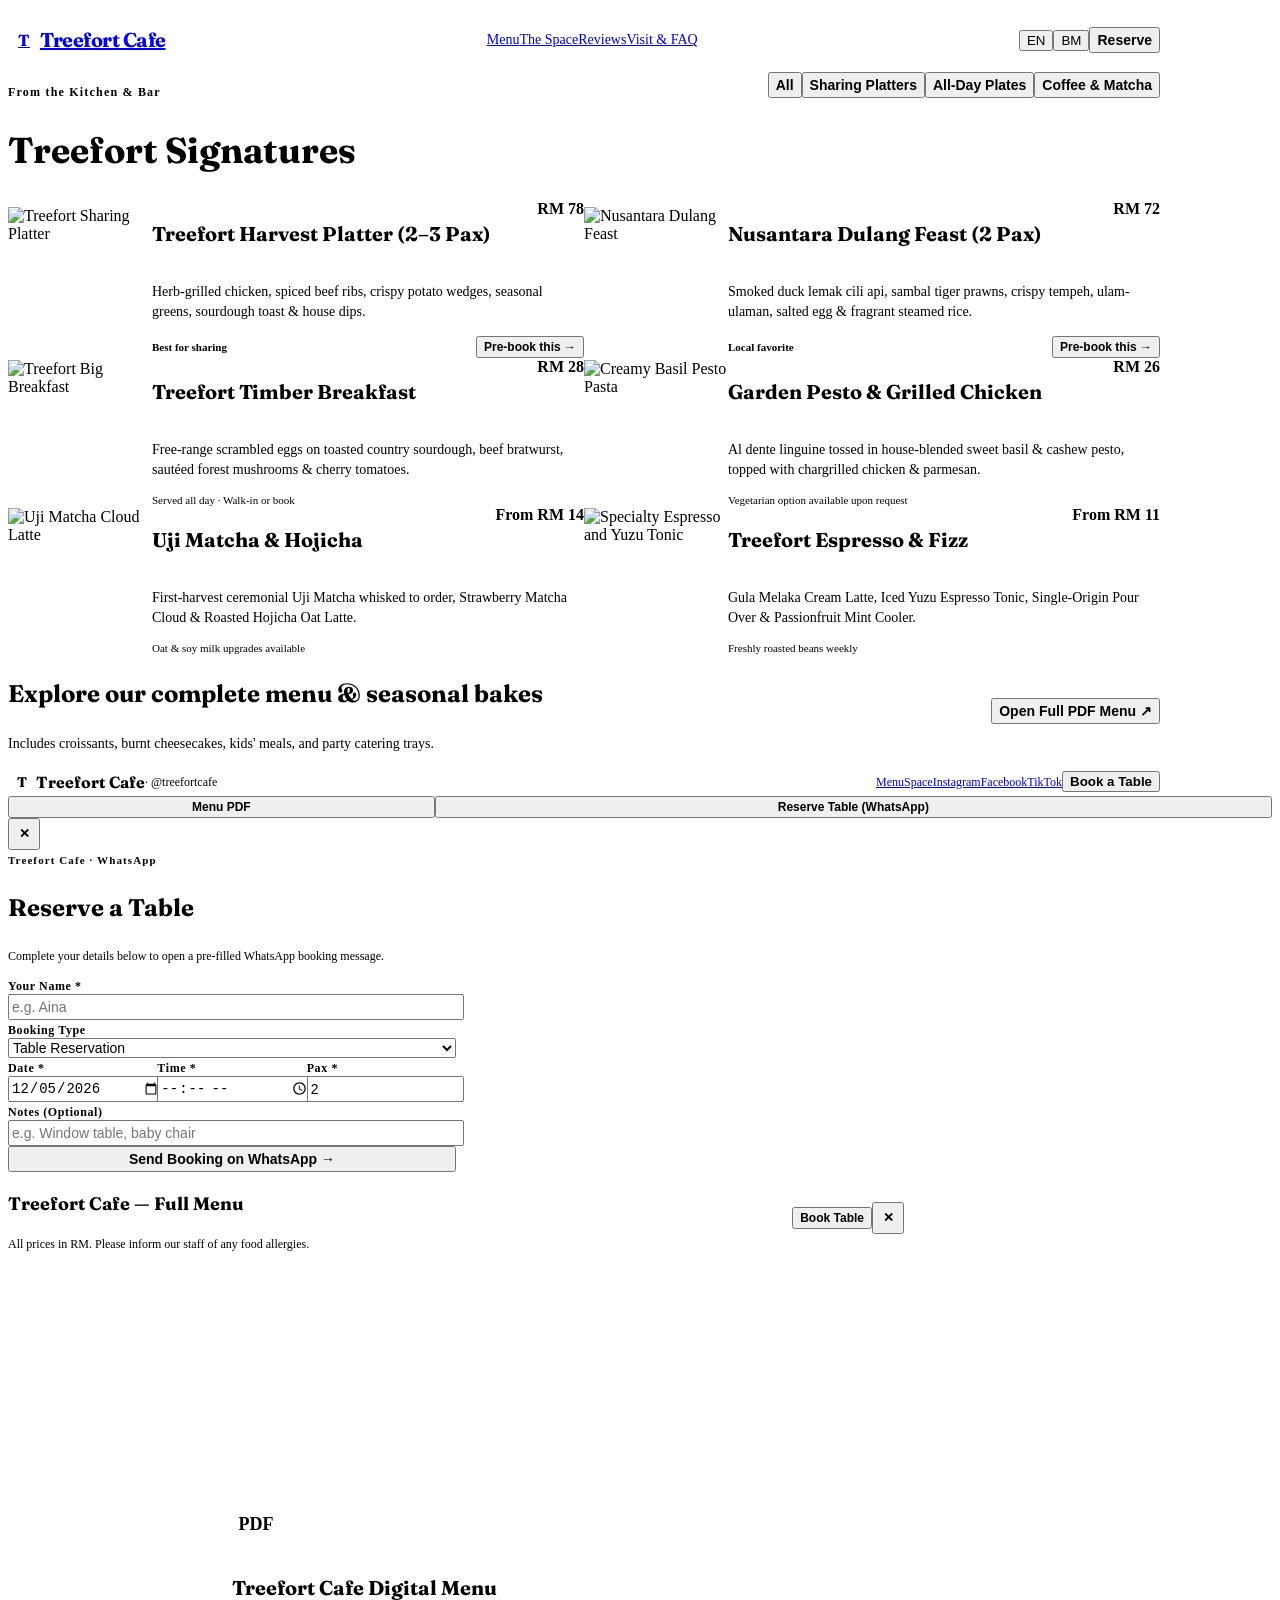
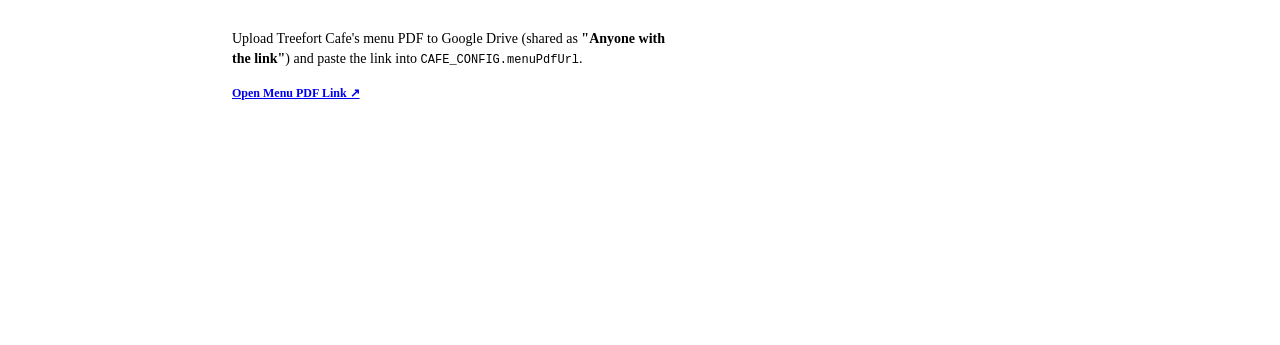
==== menu.html @ 9747a7b8 "Publish Treefort Cafe website Co-authored-by: Copilot <223556219+Copilot@users.noreply.github.com>" ====
<!DOCTYPE html>
<html lang="en" class="scroll-smooth">
<head>
  <meta charset="UTF-8" />
  <meta name="viewport" content="width=device-width, initial-scale=1.0" />
  <title>Treefort Cafe | Menu</title>
  <link rel="preconnect" href="https://fonts.googleapis.com" />
  <link rel="preconnect" href="https://fonts.gstatic.com" crossorigin />
  <link href="https://fonts.googleapis.com/css2?family=Fraunces:ital,opsz,wght@0,9..144,500;0,9..144,700;1,9..144,500&family=Plus+Jakarta+Sans:wght@400;500;600;700&display=swap" rel="stylesheet" />
  <script src="https://cdn.tailwindcss.com"></script>
  <script src="tailwind.config.js"></script>
  <link rel="stylesheet" href="style.css" />
</head>
<body class="bg-oat text-bark antialiased pb-24 md:pb-0 selection:bg-moss selection:text-oat">
<!-- ==================== 1. FLOATING PILL NAVIGATION ==================== -->
  <div class="sticky top-0 z-40 px-3 sm:px-6 pt-3">
    <header class="size-max-w-6xl mx-auto bg-oat/90 backdrop-blur-md border border-bark/10 rounded-full px-4 sm:px-6 size-h-14 sm-size-h-16 layout-flex layout-items-center layout-justify-between shadow-xs">
      <!-- [EDIT HERE] BRAND LOGO & NAME: Replace the "T" circle with an <img> tag if you have a logo file -->
      <a href="index.html#top" class="layout-flex layout-items-center gap-2.5 group">
        <span class="size-w-8 size-h-8 rounded-full bg-moss text-oat layout-flex layout-items-center layout-justify-center type-serif weight-bold type-base">
          T
        </span>
        <span class="type-serif weight-bold type-lg sm-type-xl type-track-tight text-bark">
          Treefort Cafe
        </span>
      </a>

      <!-- Center Nav Links -->
      <nav class="hidden md-layout-flex layout-items-center gap-8 type-sm weight-medium text-stone-700">
        <a href="menu.html#highlights" class="hover-text-moss ui-transition" data-en="Menu" data-bm="Menu">Menu</a>
        <a href="space.html#sanctuary" class="hover-text-moss ui-transition" data-en="The Space" data-bm="Ruang Kafe">The Space</a>
        <a href="reviews.html#reviews" class="hover-text-moss ui-transition" data-en="Reviews" data-bm="Ulasan">Reviews</a>
        <a href="visit.html#visit" class="hover-text-moss ui-transition" data-en="Visit &amp; FAQ" data-bm="Lokasi &amp; FAQ">Visit &amp; FAQ</a>
      </nav>

      <!-- Right Controls: Language Toggle + Reserve Button -->
      <div class="layout-flex layout-items-center gap-2">
        <div class="layout-flex layout-items-center bg-linen rounded-full p-0.5 type-11 weight-bold border border-bark/10">
          <button type="button" id="btn-en" class="px-2.5 py-1 rounded-full bg-moss text-oat ui-transition">EN</button>
          <button type="button" id="btn-bm" class="px-2.5 py-1 rounded-full text-stone-600 hover-text-bark ui-transition">BM</button>
        </div>

        <button type="button" data-booking-purpose="Table Reservation" class="hidden sm-layout-inline-flex layout-items-center gap-1.5 bg-cedar hover-bg-bark text-oat type-xs sm-type-sm weight-semibold px-4 py-2 rounded-full ui-transition active:scale-95">
          <span data-en="Reserve" data-bm="Tempah">Reserve</span>
        </button>
      </div>
    </header>
  </div>

  <!-- ==================== 4. SPLIT MENU HIGHLIGHTS (EDITORIAL LIST + VISUAL CARDS) ==================== -->
  <section id="highlights" class="py-14 sm:py-20 bg-linen/70 border-y border-bark/10">
    <div class="size-max-w-6xl mx-auto px-4 sm:px-6">
      <div class="layout-flex layout-column md-layout-row md-layout-items-end layout-justify-between gap-4 mb-10">
        <div>
          <p class="type-xs weight-bold uppercase type-track-widest text-cedar" data-en="From the Kitchen &amp; Bar" data-bm="Dari Dapur &amp; Bar Kopi">From the Kitchen &amp; Bar</p>
          <h2 class="type-serif type-3xl sm-type-4xl weight-bold text-bark mt-1" data-en="Treefort Signatures" data-bm="Menu Pilihan Treefort">Treefort Signatures</h2>
        </div>

        <!-- Category Filter Pills -->
        <div class="layout-inline-flex bg-oat p-1 rounded-full border border-bark/10 layout-self-start">
          <button type="button" class="menu-tab px-4 py-1.5 rounded-full type-xs sm-type-sm weight-semibold bg-moss text-oat ui-transition" data-filter="all" data-en="All" data-bm="Semua">All</button>
          <button type="button" class="menu-tab px-4 py-1.5 rounded-full type-xs sm-type-sm weight-semibold text-stone-600 hover-text-bark ui-transition" data-filter="platters" data-en="Sharing Platters" data-bm="Set Kongsi">Sharing Platters</button>
          <button type="button" class="menu-tab px-4 py-1.5 rounded-full type-xs sm-type-sm weight-semibold text-stone-600 hover-text-bark ui-transition" data-filter="brunch" data-en="All-Day Plates" data-bm="Hidangan Utama">All-Day Plates</button>
          <button type="button" class="menu-tab px-4 py-1.5 rounded-full type-xs sm-type-sm weight-semibold text-stone-600 hover-text-bark ui-transition" data-filter="sips" data-en="Coffee &amp; Matcha" data-bm="Kopi &amp; Matcha">Coffee &amp; Matcha</button>
        </div>
      </div>

      <!-- Horizontal Compact Feature Cards (Distinct from vertical 3-column grid) -->
      <!-- [EDIT HERE] SIGNATURE MENU ITEMS: Change each item's img src="...", dish name, RM price, and description below -->
      <div class="layout-grid md-grid-columns-2 gap-5" id="menuGrid">
        <!-- Dish 1 -->
        <div class="menu-card bg-oat rounded-3xl p-4 sm:p-5 border border-bark/10 layout-flex layout-column sm-layout-row gap-4 layout-items-center" data-category="platters">
          <!-- [EDIT HERE] MENU PHOTO 1 -->
          <img src="https://images.unsplash.com/photo-1544025162-d76694265947?auto=format&fit=crop&w=500&q=80"
               data-fallback-src="https://placehold.co/300x300/2D4739/F6F3EC?text=Treefort+Platter"
               alt="Treefort Sharing Platter" class="size-w-full sm-size-w-36 size-h-40 sm-size-h-36 rounded-2xl object-cover layout-shrink-0" />
          <div class="layout-flex-1 layout-flex layout-column layout-justify-between size-w-full">
            <div>
              <div class="layout-flex layout-items-start layout-justify-between gap-2">
                <h3 class="type-serif type-lg sm-type-xl weight-bold text-bark">Treefort Harvest Platter (2–3 Pax)</h3>
                <span class="weight-bold text-cedar whitespace-nowrap">RM 78</span>
              </div>
              <p class="type-xs sm-type-sm text-stone-600 mt-1.5 type-leading-relaxed">
                Herb-grilled chicken, spiced beef ribs, crispy potato wedges, seasonal greens, sourdough toast &amp; house dips.
              </p>
            </div>
            <div class="mt-3 pt-2.5 border-t border-bark/10 layout-flex layout-items-center layout-justify-between">
              <span class="type-11 weight-semibold text-moss" data-en="Best for sharing" data-bm="Sesuai dikongsi">Best for sharing</span>
              <button type="button" data-booking-purpose="Table Reservation (Harvest Platter)" class="type-xs weight-bold text-bark hover-text-cedar underline underline-offset-4" data-en="Pre-book this →" data-bm="Tempah awal →">
                Pre-book this →
              </button>
            </div>
          </div>
        </div>

        <!-- Dish 2 -->
        <div class="menu-card bg-oat rounded-3xl p-4 sm:p-5 border border-bark/10 layout-flex layout-column sm-layout-row gap-4 layout-items-center" data-category="platters">
          <!-- [EDIT HERE] MENU PHOTO 2 -->
          <img src="https://images.unsplash.com/photo-1504674900247-0877df9cc836?auto=format&fit=crop&w=500&q=80"
               data-fallback-src="https://placehold.co/300x300/2D4739/F6F3EC?text=Kampung+Set"
               alt="Nusantara Dulang Feast" class="size-w-full sm-size-w-36 size-h-40 sm-size-h-36 rounded-2xl object-cover layout-shrink-0" />
          <div class="layout-flex-1 layout-flex layout-column layout-justify-between size-w-full">
            <div>
              <div class="layout-flex layout-items-start layout-justify-between gap-2">
                <h3 class="type-serif type-lg sm-type-xl weight-bold text-bark">Nusantara Dulang Feast (2 Pax)</h3>
                <span class="weight-bold text-cedar whitespace-nowrap">RM 72</span>
              </div>
              <p class="type-xs sm-type-sm text-stone-600 mt-1.5 type-leading-relaxed">
                Smoked duck lemak cili api, sambal tiger prawns, crispy tempeh, ulam-ulaman, salted egg &amp; fragrant steamed rice.
              </p>
            </div>
            <div class="mt-3 pt-2.5 border-t border-bark/10 layout-flex layout-items-center layout-justify-between">
              <span class="type-11 weight-semibold text-moss" data-en="Local favorite" data-bm="Kegemaran ramai">Local favorite</span>
              <button type="button" data-booking-purpose="Table Reservation (Nusantara Feast)" class="type-xs weight-bold text-bark hover-text-cedar underline underline-offset-4" data-en="Pre-book this →" data-bm="Tempah awal →">
                Pre-book this →
              </button>
            </div>
          </div>
        </div>

        <!-- Dish 3 -->
        <div class="menu-card bg-oat rounded-3xl p-4 sm:p-5 border border-bark/10 layout-flex layout-column sm-layout-row gap-4 layout-items-center" data-category="brunch">
          <!-- [EDIT HERE] MENU PHOTO 3 -->
          <img src="https://images.unsplash.com/photo-1525351484163-7529414344d8?auto=format&fit=crop&w=500&q=80"
               data-fallback-src="https://placehold.co/300x300/EBE5D8/2D4739?text=Forest+Brunch"
               alt="Treefort Big Breakfast" class="size-w-full sm-size-w-36 size-h-40 sm-size-h-36 rounded-2xl object-cover layout-shrink-0" />
          <div class="layout-flex-1 layout-flex layout-column layout-justify-between size-w-full">
            <div>
              <div class="layout-flex layout-items-start layout-justify-between gap-2">
                <h3 class="type-serif type-lg sm-type-xl weight-bold text-bark">Treefort Timber Breakfast</h3>
                <span class="weight-bold text-cedar whitespace-nowrap">RM 28</span>
              </div>
              <p class="type-xs sm-type-sm text-stone-600 mt-1.5 type-leading-relaxed">
                Free-range scrambled eggs on toasted country sourdough, beef bratwurst, sautéed forest mushrooms &amp; cherry tomatoes.
              </p>
            </div>
            <div class="mt-3 pt-2.5 border-t border-bark/10 type-11 weight-medium text-stone-500">
              Served all day · Walk-in or book
            </div>
          </div>
        </div>

        <!-- Dish 4 -->
        <div class="menu-card bg-oat rounded-3xl p-4 sm:p-5 border border-bark/10 layout-flex layout-column sm-layout-row gap-4 layout-items-center" data-category="brunch">
          <!-- [EDIT HERE] MENU PHOTO 4 -->
          <img src="https://images.unsplash.com/photo-1473093295043-cdd812d0e601?auto=format&fit=crop&w=500&q=80"
               data-fallback-src="https://placehold.co/300x300/EBE5D8/2D4739?text=Pesto+Pasta"
               alt="Creamy Basil Pesto Pasta" class="size-w-full sm-size-w-36 size-h-40 sm-size-h-36 rounded-2xl object-cover layout-shrink-0" />
          <div class="layout-flex-1 layout-flex layout-column layout-justify-between size-w-full">
            <div>
              <div class="layout-flex layout-items-start layout-justify-between gap-2">
                <h3 class="type-serif type-lg sm-type-xl weight-bold text-bark">Garden Pesto &amp; Grilled Chicken</h3>
                <span class="weight-bold text-cedar whitespace-nowrap">RM 26</span>
              </div>
              <p class="type-xs sm-type-sm text-stone-600 mt-1.5 type-leading-relaxed">
                Al dente linguine tossed in house-blended sweet basil &amp; cashew pesto, topped with chargrilled chicken &amp; parmesan.
              </p>
            </div>
            <div class="mt-3 pt-2.5 border-t border-bark/10 type-11 weight-medium text-stone-500">
              Vegetarian option available upon request
            </div>
          </div>
        </div>

        <!-- Dish 5 -->
        <div class="menu-card bg-oat rounded-3xl p-4 sm:p-5 border border-bark/10 layout-flex layout-column sm-layout-row gap-4 layout-items-center" data-category="sips">
          <!-- [EDIT HERE] MENU PHOTO 5 -->
          <img src="https://images.unsplash.com/photo-1515823064-d6e0c04616a7?auto=format&fit=crop&w=500&q=80"
               data-fallback-src="https://placehold.co/300x300/2D4739/F6F3EC?text=Matcha+Cloud"
               alt="Uji Matcha Cloud Latte" class="size-w-full sm-size-w-36 size-h-40 sm-size-h-36 rounded-2xl object-cover layout-shrink-0" />
          <div class="layout-flex-1 layout-flex layout-column layout-justify-between size-w-full">
            <div>
              <div class="layout-flex layout-items-start layout-justify-between gap-2">
                <h3 class="type-serif type-lg sm-type-xl weight-bold text-bark">Uji Matcha &amp; Hojicha</h3>
                <span class="weight-bold text-cedar whitespace-nowrap">From RM 14</span>
              </div>
              <p class="type-xs sm-type-sm text-stone-600 mt-1.5 type-leading-relaxed">
                First-harvest ceremonial Uji Matcha whisked to order, Strawberry Matcha Cloud &amp; Roasted Hojicha Oat Latte.
              </p>
            </div>
            <div class="mt-3 pt-2.5 border-t border-bark/10 type-11 weight-medium text-stone-500">
              Oat &amp; soy milk upgrades available
            </div>
          </div>
        </div>

        <!-- Dish 6 -->
        <div class="menu-card bg-oat rounded-3xl p-4 sm:p-5 border border-bark/10 layout-flex layout-column sm-layout-row gap-4 layout-items-center" data-category="sips">
          <!-- [EDIT HERE] MENU PHOTO 6 -->
          <img src="https://images.unsplash.com/photo-1461023058943-07fcbe16d735?auto=format&fit=crop&w=500&q=80"
               data-fallback-src="https://placehold.co/300x300/EBE5D8/2D4739?text=Signature+Coffee"
               alt="Specialty Espresso and Yuzu Tonic" class="size-w-full sm-size-w-36 size-h-40 sm-size-h-36 rounded-2xl object-cover layout-shrink-0" />
          <div class="layout-flex-1 layout-flex layout-column layout-justify-between size-w-full">
            <div>
              <div class="layout-flex layout-items-start layout-justify-between gap-2">
                <h3 class="type-serif type-lg sm-type-xl weight-bold text-bark">Treefort Espresso &amp; Fizz</h3>
                <span class="weight-bold text-cedar whitespace-nowrap">From RM 11</span>
              </div>
              <p class="type-xs sm-type-sm text-stone-600 mt-1.5 type-leading-relaxed">
                Gula Melaka Cream Latte, Iced Yuzu Espresso Tonic, Single-Origin Pour Over &amp; Passionfruit Mint Cooler.
              </p>
            </div>
            <div class="mt-3 pt-2.5 border-t border-bark/10 type-11 weight-medium text-stone-500">
              Freshly roasted beans weekly
            </div>
          </div>
        </div>
      </div>

      <!-- Full PDF Menu Banner -->
      <div class="mt-8 bg-moss text-oat rounded-3xl p-6 sm:p-8 layout-flex layout-column sm-layout-row layout-items-center layout-justify-between gap-4">
        <div>
          <h3 class="type-serif type-xl sm-type-2xl weight-bold" data-en="Explore our complete menu &amp; seasonal bakes" data-bm="Lihat menu penuh &amp; kek harian kami">
            Explore our complete menu &amp; seasonal bakes
          </h3>
          <p class="type-xs sm-type-sm text-stone-200 mt-1" data-en="Includes croissants, burnt cheesecakes, kids' meals, and party catering trays." data-bm="Termasuk croissant, kek keju, hidangan kanak-kanak, dan set katering.">
            Includes croissants, burnt cheesecakes, kids' meals, and party catering trays.
          </p>
        </div>
        <button type="button" data-open-pdf class="size-w-full sm-size-w-auto px-6 py-3 rounded-full bg-oat text-bark hover-bg-linen weight-bold type-xs sm-type-sm ui-transition layout-shrink-0">
          <span data-en="Open Full PDF Menu ↗" data-bm="Buka Menu PDF ↗">Open Full PDF Menu ↗</span>
        </button>
      </div>
    </div>
  </section>

  <!-- ==================== 7. FOOTER ==================== -->
  <footer class="bg-moss text-oat py-10">
    <div class="size-max-w-6xl mx-auto px-4 sm:px-6 layout-flex layout-column sm-layout-row layout-items-center layout-justify-between gap-4 type-sm">
      <div class="layout-flex layout-items-center gap-2.5">
        <span class="size-w-7 size-h-7 rounded-full bg-oat text-moss layout-flex layout-items-center layout-justify-center type-serif weight-bold type-sm">T</span>
        <span class="type-serif weight-bold type-base">Treefort Cafe</span>
        <span class="text-stone-300 type-xs">· @treefortcafe</span>
      </div>
      <div class="layout-flex layout-wrap layout-items-center gap-5 type-xs text-stone-200">
        <a href="menu.html#highlights" class="hover-text-white">Menu</a>
        <a href="space.html#sanctuary" class="hover-text-white">Space</a>
        <a href="https://www.instagram.com/treefortcafe/" target="_blank" rel="noopener" class="hover-text-white">Instagram</a>
        <!-- Replace # with the cafe's Facebook page URL. -->
        <a href="#" class="hover-text-white">Facebook</a>
        <!-- Replace # with the cafe's TikTok profile URL. -->
        <a href="#" class="hover-text-white">TikTok</a>
        <button type="button" data-booking-purpose="Table Reservation" class="text-oat weight-bold underline underline-offset-4">Book a Table</button>
      </div>
    </div>
  </footer>

  <!-- ==================== 8. STICKY MOBILE BAR ==================== -->
  <div class="fixed bottom-0 inset-x-0 z-40 md:hidden bg-oat/95 backdrop-blur-md border-t border-bark/10 p-3 layout-flex layout-items-center gap-2.5 shadow-lg">
    <button type="button" data-open-pdf class="layout-flex-1 py-3 px-4 rounded-full bg-linen border border-bark/15 text-bark weight-bold type-xs text-center" data-en="Menu PDF" data-bm="Menu PDF">
      Menu PDF
    </button>
    <button type="button" data-booking-purpose="Table Reservation" class="layout-flex-2 py-3 px-4 rounded-full bg-moss text-oat weight-bold type-xs text-center shadow-sm" data-en="Reserve Table (WhatsApp)" data-bm="Tempah Meja (WhatsApp)">
      Reserve Table (WhatsApp)
    </button>
  </div>

  <!-- ==================== 9. POPUP BOOKING MODAL ==================== -->
  <div id="bookingModal" class="fixed inset-0 z-50 hidden layout-items-center layout-justify-center bg-black/60 backdrop-blur-xs p-4">
    <div class="bg-oat text-bark size-w-full size-max-w-md rounded-3xl p-6 sm:p-7 shadow-2xl border border-bark/10 relative">
      <button type="button" data-close-booking aria-label="Close modal" class="absolute top-5 right-5 size-w-8 size-h-8 rounded-full bg-linen hover-bg-stone-300 layout-flex layout-items-center layout-justify-center text-bark weight-bold">
        ✕
      </button>

      <span class="type-11 weight-bold uppercase type-track-widest text-cedar">Treefort Cafe · WhatsApp</span>
      <h3 class="type-serif type-2xl weight-bold text-bark mt-0.5">Reserve a Table</h3>
      <p class="type-xs text-stone-600 mt-1">Complete your details below to open a pre-filled WhatsApp booking message.</p>

      <form data-booking-form="modal" class="space-y-3.5 mt-5">
        <div>
          <label class="block type-xs weight-bold uppercase type-track-wide text-stone-600 mb-1">Your Name *</label>
          <input type="text" id="modal-name" required placeholder="e.g. Aina" class="size-w-full px-3.5 py-2.5 rounded-xl bg-white border border-stone-300 type-sm focus:outline-none focus:border-moss" />
        </div>

        <div>
          <label class="block type-xs weight-bold uppercase type-track-wide text-stone-600 mb-1">Booking Type</label>
          <select id="modal-purpose" class="size-w-full px-3.5 py-2.5 rounded-xl bg-white border border-stone-300 type-sm focus:outline-none focus:border-moss">
            <option value="Table Reservation">Table Reservation</option>
            <option value="Table Reservation (Harvest Platter)">Table Reservation (Harvest Platter)</option>
            <option value="Table Reservation (Nusantara Feast)">Table Reservation (Nusantara Feast)</option>
            <option value="Weekend Brunch">Weekend Brunch</option>
            <option value="Birthday / Celebration">Birthday / Celebration</option>
            <option value="Group / Private Event">Group / Private Event</option>
          </select>
        </div>

        <div class="layout-grid grid-columns-3 gap-2.5">
          <div>
            <label class="block type-xs weight-bold uppercase type-track-wide text-stone-600 mb-1">Date *</label>
            <input type="date" id="modal-date" required class="size-w-full px-3 py-2.5 rounded-xl bg-white border border-stone-300 type-xs sm-type-sm focus:outline-none focus:border-moss" />
          </div>
          <div>
            <label class="block type-xs weight-bold uppercase type-track-wide text-stone-600 mb-1">Time *</label>
            <input type="time" id="modal-time" required class="size-w-full px-3 py-2.5 rounded-xl bg-white border border-stone-300 type-xs sm-type-sm focus:outline-none focus:border-moss" />
          </div>
          <div>
            <label class="block type-xs weight-bold uppercase type-track-wide text-stone-600 mb-1">Pax *</label>
            <input type="number" id="modal-pax" min="1" max="40" value="2" required class="size-w-full px-3 py-2.5 rounded-xl bg-white border border-stone-300 type-xs sm-type-sm focus:outline-none focus:border-moss" />
          </div>
        </div>

        <div>
          <label class="block type-xs weight-bold uppercase type-track-wide text-stone-600 mb-1">Notes (Optional)</label>
          <input type="text" id="modal-notes" placeholder="e.g. Window table, baby chair" class="size-w-full px-3.5 py-2.5 rounded-xl bg-white border border-stone-300 type-sm focus:outline-none focus:border-moss" />
        </div>

        <button type="submit" class="size-w-full py-3.5 px-5 rounded-full bg-moss hover-bg-moss-dark text-oat weight-semibold type-sm shadow-md ui-transition mt-2">
          Send Booking on WhatsApp →
        </button>
      </form>
    </div>
  </div>

  <!-- ==================== 10. FULL MENU PDF MODAL ==================== -->
  <div id="pdfModal" class="fixed inset-0 z-50 hidden layout-items-center layout-justify-center bg-black/70 backdrop-blur-xs p-3 sm:p-6">
    <div class="bg-oat size-w-full size-max-w-4xl size-h-modal rounded-3xl overflow-hidden shadow-2xl layout-flex layout-column border border-bark/10">
      <div class="px-5 py-4 bg-white border-b border-stone-200 layout-flex layout-items-center layout-justify-between">
        <div>
          <h3 class="type-serif weight-bold type-lg text-bark">Treefort Cafe — Full Menu</h3>
          <p class="type-xs text-stone-500">All prices in RM. Please inform our staff of any food allergies.</p>
        </div>
        <div class="layout-flex layout-items-center gap-2">
          <button type="button" data-book-pdf class="px-4 py-2 rounded-full bg-moss text-oat type-xs weight-semibold">
            Book Table
          </button>
          <button type="button" data-close-pdf class="size-w-8 size-h-8 rounded-full bg-linen hover-bg-stone-200 layout-flex layout-items-center layout-justify-center text-bark weight-bold">
            ✕
          </button>
        </div>
      </div>

      <div class="layout-flex-1 bg-linen/50 layout-flex layout-column layout-items-center layout-justify-center p-6 text-center">
        <!--
          [EDIT HERE] EMBED YOUR FULL PDF MENU:
          Option A (Google Drive): Upload your menu PDF to Google Drive -> Share -> "Anyone with the link" -> copy link -> change "/view" at the end to "/preview".
          Option B (Local PDF file): Put "menu.pdf" in the same folder as this HTML file, delete the placeholder <div> below, and uncomment this iframe:
          <iframe src="menu.pdf" class="size-w-full size-h-full border-0" title="Treefort Cafe Menu PDF"></iframe>
        -->
        <div class="size-max-w-md space-y-3">
          <div class="size-w-12 size-h-12 rounded-2xl bg-moss/10 text-moss layout-flex layout-items-center layout-justify-center mx-auto weight-bold type-lg">PDF</div>
          <h4 class="type-serif type-xl weight-bold text-bark">Treefort Cafe Digital Menu</h4>
          <p class="type-sm text-stone-600">
            Upload Treefort Cafe's menu PDF to Google Drive (shared as <strong>"Anyone with the link"</strong>) and paste the link into <code class="bg-stone-200 px-1.5 py-0.5 rounded type-xs">CAFE_CONFIG.menuPdfUrl</code>.
          </p>
          <a id="pdfExternalLink" href="#" target="_blank" rel="noopener" class="inline-block mt-2 px-5 py-2.5 rounded-full bg-moss text-oat type-xs weight-semibold">
            Open Menu PDF Link ↗
          </a>
        </div>
      </div>
    </div>
  </div>

    <script src="script.js"></script>
</body>
</html>
---- style.css ----
.no-scrollbar::-webkit-scrollbar { display: none; }
.no-scrollbar { -ms-overflow-style: none; scrollbar-width: none; }
details > summary { list-style: none; }
details > summary::-webkit-details-marker { display: none; }

.ui-transition {
  transition-property: color, background-color, border-color, opacity, box-shadow, transform;
  transition-duration: 150ms;
  transition-timing-function: cubic-bezier(0.4, 0, 0.2, 1);
}

.ui-transform-transition {
  transition-property: transform;
  transition-duration: 150ms;
  transition-timing-function: cubic-bezier(0.4, 0, 0.2, 1);
}

.slow-transition {
  transition-duration: 700ms;
}

.type-serif { font-family: Fraunces, serif; }
.weight-medium { font-weight: 500; }
.weight-semibold { font-weight: 600; }
.weight-bold { font-weight: 700; }

.type-xs { font-size: 0.75rem; line-height: 1rem; }
.type-sm { font-size: 0.875rem; line-height: 1.25rem; }
.type-base { font-size: 1rem; line-height: 1.5rem; }
.type-lg { font-size: 1.125rem; line-height: 1.75rem; }
.type-xl { font-size: 1.25rem; line-height: 1.75rem; }
.type-2xl { font-size: 1.5rem; line-height: 2rem; }
.type-3xl { font-size: 1.875rem; line-height: 2.25rem; }
.type-4xl { font-size: 2.25rem; line-height: 2.5rem; }
.type-6xl { font-size: 3.75rem; line-height: 1; }
.type-11 { font-size: 11px; }

.type-leading-tight { line-height: 1.25; }
.type-leading-relaxed { line-height: 1.625; }
.type-leading-none { line-height: 1; }
.type-leading-hero { line-height: 1.08; }
.type-track-tight { letter-spacing: -0.025em; }
.type-track-wide { letter-spacing: 0.05em; }
.type-track-widest { letter-spacing: 0.1em; }

.size-w-full { width: 100%; }
.size-w-2 { width: 0.5rem; }
.size-w-7 { width: 1.75rem; }
.size-w-8 { width: 2rem; }
.size-w-12 { width: 3rem; }
.size-h-full { height: 100%; }
.size-h-2 { height: 0.5rem; }
.size-h-7 { height: 1.75rem; }
.size-h-8 { height: 2rem; }
.size-h-12 { height: 3rem; }
.size-h-14 { height: 3.5rem; }
.size-h-40 { height: 10rem; }
.size-max-w-md { max-width: 28rem; }
.size-max-w-2xl { max-width: 42rem; }
.size-max-w-3xl { max-width: 48rem; }
.size-max-w-4xl { max-width: 56rem; }
.size-max-w-6xl { max-width: 72rem; }
.size-h-modal { height: 85vh; }
.size-h-36 { height: 9rem; }
.size-aspect-16-10 { aspect-ratio: 16 / 10; }
.size-aspect-4-3 { aspect-ratio: 4 / 3; }

.layout-flex { display: flex; }
.layout-inline-flex { display: inline-flex; }
.layout-flex-1 { flex: 1 1 0%; }
.layout-flex-2 { flex: 2; }
.layout-column { flex-direction: column; }
.layout-wrap { flex-wrap: wrap; }
.layout-grid { display: grid; }
.grid-columns-1 { grid-template-columns: repeat(1, minmax(0, 1fr)); }
.grid-columns-3 { grid-template-columns: repeat(3, minmax(0, 1fr)); }
.grid-col-span-3 { grid-column: span 3 / span 3; }
.grid-col-span-4 { grid-column: span 4 / span 4; }
.grid-col-span-5 { grid-column: span 5 / span 5; }
.layout-items-center { align-items: center; }
.layout-items-start { align-items: flex-start; }
.layout-items-end { align-items: flex-end; }
.layout-justify-between { justify-content: space-between; }
.layout-justify-center { justify-content: center; }
.layout-self-start { align-self: flex-start; }
.layout-shrink-0 { flex-shrink: 0; }

.hover-bg-bark:hover { background-color: #26231E; }
.hover-bg-linen:hover { background-color: #E9E0D0; }
.hover-bg-moss-dark:hover { background-color: #222719; }
.hover-bg-stone-200:hover { background-color: #E7E5E4; }
.hover-bg-stone-300:hover { background-color: #D6D3D1; }
.hover-text-bark:hover { color: #26231E; }
.hover-text-cedar:hover { color: #8A7049; }
.hover-text-linen:hover { color: #E9E0D0; }
.hover-text-moss:hover { color: #323725; }
.hover-text-white:hover { color: #fff; }
.hover-scale-105:hover { transform: scale(1.05); }

@media (min-width: 640px) {
  .sm-layout-row { flex-direction: row; }
  .sm-layout-inline-flex { display: inline-flex; }
  .hidden.sm-layout-inline-flex { display: inline-flex; }
  .sm-layout-items-center { align-items: center; }
  .sm-layout-items-end { align-items: flex-end; }
  .sm-grid-columns-2 { grid-template-columns: repeat(2, minmax(0, 1fr)); }
  .sm-grid-columns-3 { grid-template-columns: repeat(3, minmax(0, 1fr)); }
  .sm-type-sm { font-size: 0.875rem; line-height: 1.25rem; }
  .sm-type-base { font-size: 1rem; line-height: 1.5rem; }
  .sm-type-lg { font-size: 1.125rem; line-height: 1.75rem; }
  .sm-type-xl { font-size: 1.25rem; line-height: 1.75rem; }
  .sm-type-2xl { font-size: 1.5rem; line-height: 2rem; }
  .sm-type-4xl { font-size: 2.25rem; line-height: 2.5rem; }
  .sm-type-6xl { font-size: 3.75rem; line-height: 1; }
  .sm-size-w-36 { width: 9rem; }
  .sm-size-w-auto { width: auto; }
  .sm-size-h-16 { height: 4rem; }
  .sm-size-h-36 { height: 9rem; }
  .sm-size-aspect-21-9 { aspect-ratio: 21 / 9; }
}

@media (min-width: 768px) {
  .md-layout-flex { display: flex; }
  .hidden.md-layout-flex { display: flex; }
  .md-layout-row { flex-direction: row; }
  .md-layout-items-end { align-items: flex-end; }
  .md-grid-columns-2 { grid-template-columns: repeat(2, minmax(0, 1fr)); }
  .md-grid-columns-12 { grid-template-columns: repeat(12, minmax(0, 1fr)); }
  .md-grid-col-span-3 { grid-column: span 3 / span 3; }
  .md-grid-col-span-4 { grid-column: span 4 / span 4; }
  .md-grid-col-span-5 { grid-column: span 5 / span 5; }
  .md-size-h-380 { height: 380px; }
  .md-size-aspect-auto { aspect-ratio: auto; }
}

@media (min-width: 1024px) {
  .lg-grid-columns-4 { grid-template-columns: repeat(4, minmax(0, 1fr)); }
  .lg-grid-columns-12 { grid-template-columns: repeat(12, minmax(0, 1fr)); }
  .lg-grid-col-span-5 { grid-column: span 5 / span 5; }
  .lg-grid-col-span-7 { grid-column: span 7 / span 7; }
}
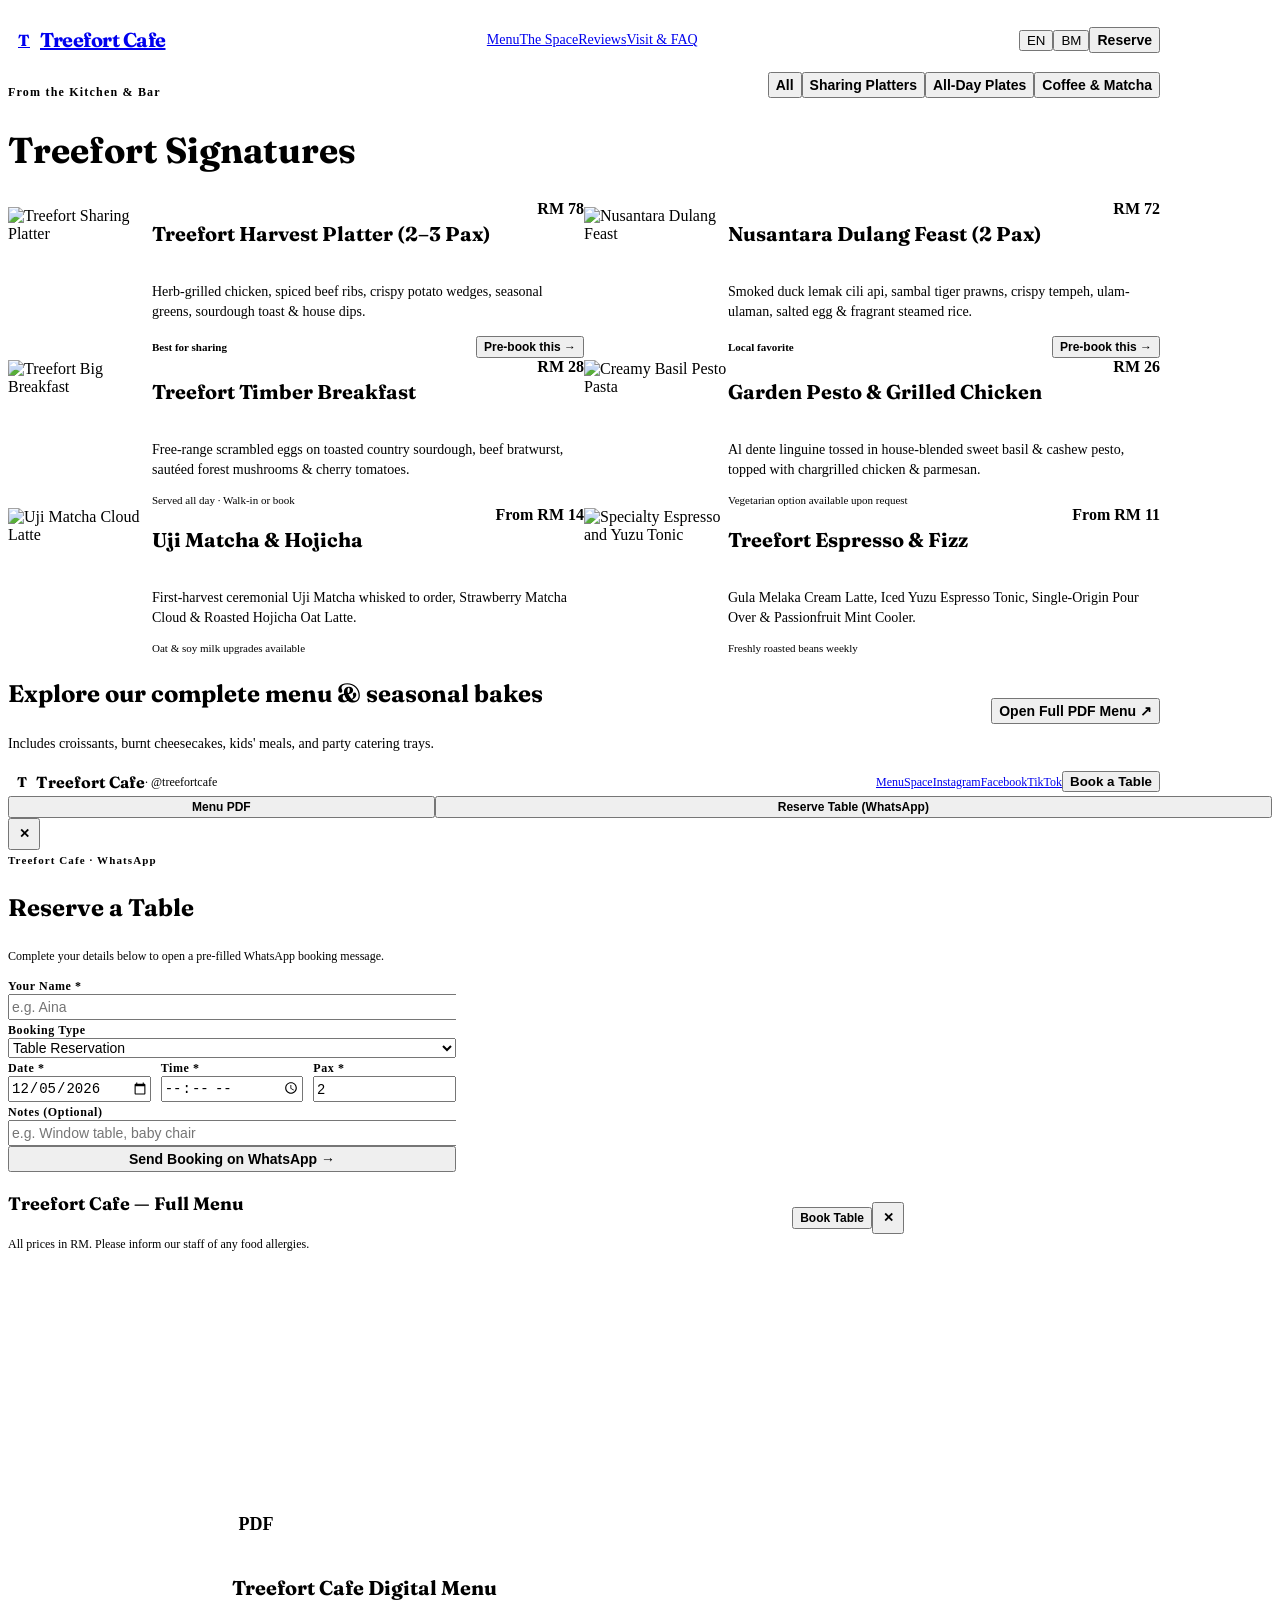
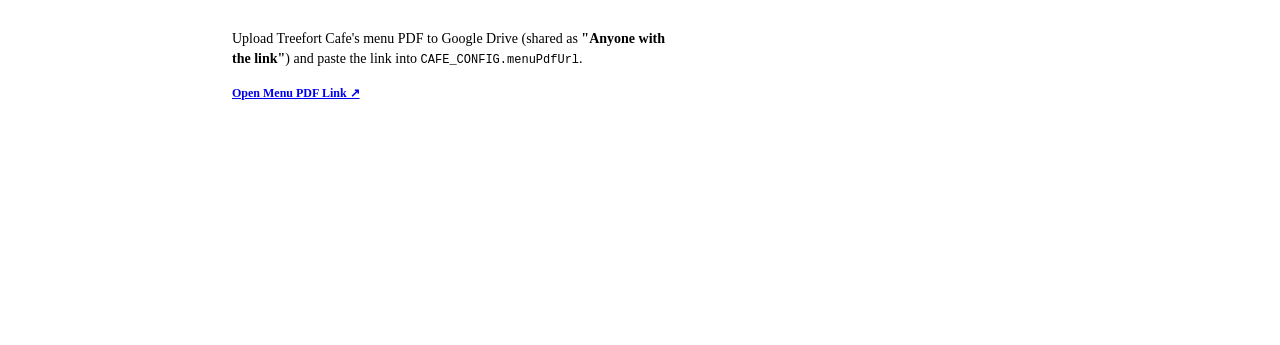
==== commit 6c36430d: "booking whatsapp size fix" ====
--- a/menu.html
+++ b/menu.html
@@ -40,11 +40,18 @@
           <button type="button" id="btn-bm" class="px-2.5 py-1 rounded-full text-stone-600 hover-text-bark ui-transition">BM</button>
         </div>
 
+        <button type="button" data-toggle-mobile-nav aria-controls="mobileNav" aria-expanded="false" aria-label="Open page navigation" class="mobile-nav-toggle md:hidden"><span aria-hidden="true">☰</span></button>
         <button type="button" data-booking-purpose="Table Reservation" class="hidden sm-layout-inline-flex layout-items-center gap-1.5 bg-cedar hover-bg-bark text-oat type-xs sm-type-sm weight-semibold px-4 py-2 rounded-full ui-transition active:scale-95">
           <span data-en="Reserve" data-bm="Tempah">Reserve</span>
         </button>
       </div>
     </header>
+<nav id="mobileNav" class="mobile-nav" aria-label="Mobile page navigation" aria-hidden="true">
+      <a href="menu.html#highlights" data-en="Menu" data-bm="Menu">Menu</a>
+      <a href="space.html#sanctuary" data-en="The Space" data-bm="Ruang Kafe">The Space</a>
+      <a href="reviews.html#reviews" data-en="Reviews" data-bm="Ulasan">Reviews</a>
+      <a href="visit.html#visit" data-en="Visit &amp; FAQ" data-bm="Lokasi &amp; FAQ">Visit &amp; FAQ</a>
+    </nav>
   </div>
 
   <!-- ==================== 4. SPLIT MENU HIGHLIGHTS (EDITORIAL LIST + VISUAL CARDS) ==================== -->
@@ -257,7 +264,7 @@
 
   <!-- ==================== 9. POPUP BOOKING MODAL ==================== -->
   <div id="bookingModal" class="fixed inset-0 z-50 hidden layout-items-center layout-justify-center bg-black/60 backdrop-blur-xs p-4">
-    <div class="bg-oat text-bark size-w-full size-max-w-md rounded-3xl p-6 sm:p-7 shadow-2xl border border-bark/10 relative">
+    <div class="booking-modal-dialog bg-oat text-bark size-w-full size-max-w-md rounded-3xl p-6 sm:p-7 shadow-2xl border border-bark/10 relative">
       <button type="button" data-close-booking aria-label="Close modal" class="absolute top-5 right-5 size-w-8 size-h-8 rounded-full bg-linen hover-bg-stone-300 layout-flex layout-items-center layout-justify-center text-bark weight-bold">
         ✕
       </button>
@@ -284,7 +291,7 @@
           </select>
         </div>
 
-        <div class="layout-grid grid-columns-3 gap-2.5">
+        <div class="booking-date-fields">
           <div>
             <label class="block type-xs weight-bold uppercase type-track-wide text-stone-600 mb-1">Date *</label>
             <input type="date" id="modal-date" required class="size-w-full px-3 py-2.5 rounded-xl bg-white border border-stone-300 type-xs sm-type-sm focus:outline-none focus:border-moss" />
--- a/style.css
+++ b/style.css
@@ -2,6 +2,68 @@
 .no-scrollbar { -ms-overflow-style: none; scrollbar-width: none; }
 details > summary { list-style: none; }
 details > summary::-webkit-details-marker { display: none; }
+
+body {
+  display: flex;
+  flex-direction: column;
+  min-height: 100vh;
+}
+
+body > footer {
+  margin-top: auto;
+}
+
+.mobile-nav-toggle {
+  display: inline-flex;
+  align-items: center;
+  justify-content: center;
+  width: 2.25rem;
+  height: 2.25rem;
+  flex: 0 0 auto;
+  border: 1px solid rgba(38, 35, 30, 0.1);
+  border-radius: 9999px;
+  background-color: #E9E0D0;
+  color: #26231E;
+  font-size: 1.25rem;
+  line-height: 1;
+  cursor: pointer;
+}
+
+.mobile-nav {
+  display: none;
+  grid-template-columns: repeat(2, minmax(0, 1fr));
+  gap: 0.5rem;
+  max-width: 72rem;
+  margin: 0.5rem auto 0;
+  padding: 0.75rem;
+  border: 1px solid rgba(38, 35, 30, 0.1);
+  border-radius: 1rem;
+  background-color: rgba(244, 239, 229, 0.97);
+  box-shadow: 0 8px 24px rgba(38, 35, 30, 0.12);
+  backdrop-filter: blur(12px);
+}
+
+.mobile-nav.is-open {
+  display: grid;
+}
+
+.mobile-nav a {
+  display: flex;
+  align-items: center;
+  min-height: 2.75rem;
+  padding: 0.625rem 0.75rem;
+  border-radius: 0.75rem;
+  color: #26231E;
+  font-size: 0.875rem;
+  font-weight: 600;
+  text-decoration: none;
+}
+
+.mobile-nav a:hover,
+.mobile-nav a:focus-visible {
+  background-color: #E9E0D0;
+  color: #323725;
+}
 
 .ui-transition {
   transition-property: color, background-color, border-color, opacity, box-shadow, transform;
@@ -85,6 +147,29 @@
 .layout-self-start { align-self: flex-start; }
 .layout-shrink-0 { flex-shrink: 0; }
 
+.booking-modal-dialog {
+  max-height: calc(100vh - 2rem);
+  overflow-y: auto;
+  overscroll-behavior: contain;
+  -webkit-overflow-scrolling: touch;
+}
+
+.booking-date-fields {
+  display: grid;
+  grid-template-columns: repeat(3, minmax(0, 1fr));
+  gap: 0.625rem;
+}
+
+.booking-date-fields > div {
+  min-width: 0;
+}
+
+.booking-date-fields input {
+  box-sizing: border-box;
+  width: 100%;
+  min-width: 0;
+}
+
 .hover-bg-bark:hover { background-color: #26231E; }
 .hover-bg-linen:hover { background-color: #E9E0D0; }
 .hover-bg-moss-dark:hover { background-color: #222719; }
@@ -119,7 +204,24 @@
   .sm-size-aspect-21-9 { aspect-ratio: 21 / 9; }
 }
 
+@media (max-width: 480px) {
+  .booking-date-fields {
+    grid-template-columns: minmax(0, 1fr);
+  }
+}
+
+@supports (height: 100dvh) {
+  .booking-modal-dialog {
+    max-height: calc(100dvh - 2rem);
+  }
+}
+
 @media (min-width: 768px) {
+  .mobile-nav-toggle,
+  .mobile-nav {
+    display: none !important;
+  }
+
   .md-layout-flex { display: flex; }
   .hidden.md-layout-flex { display: flex; }
   .md-layout-row { flex-direction: row; }
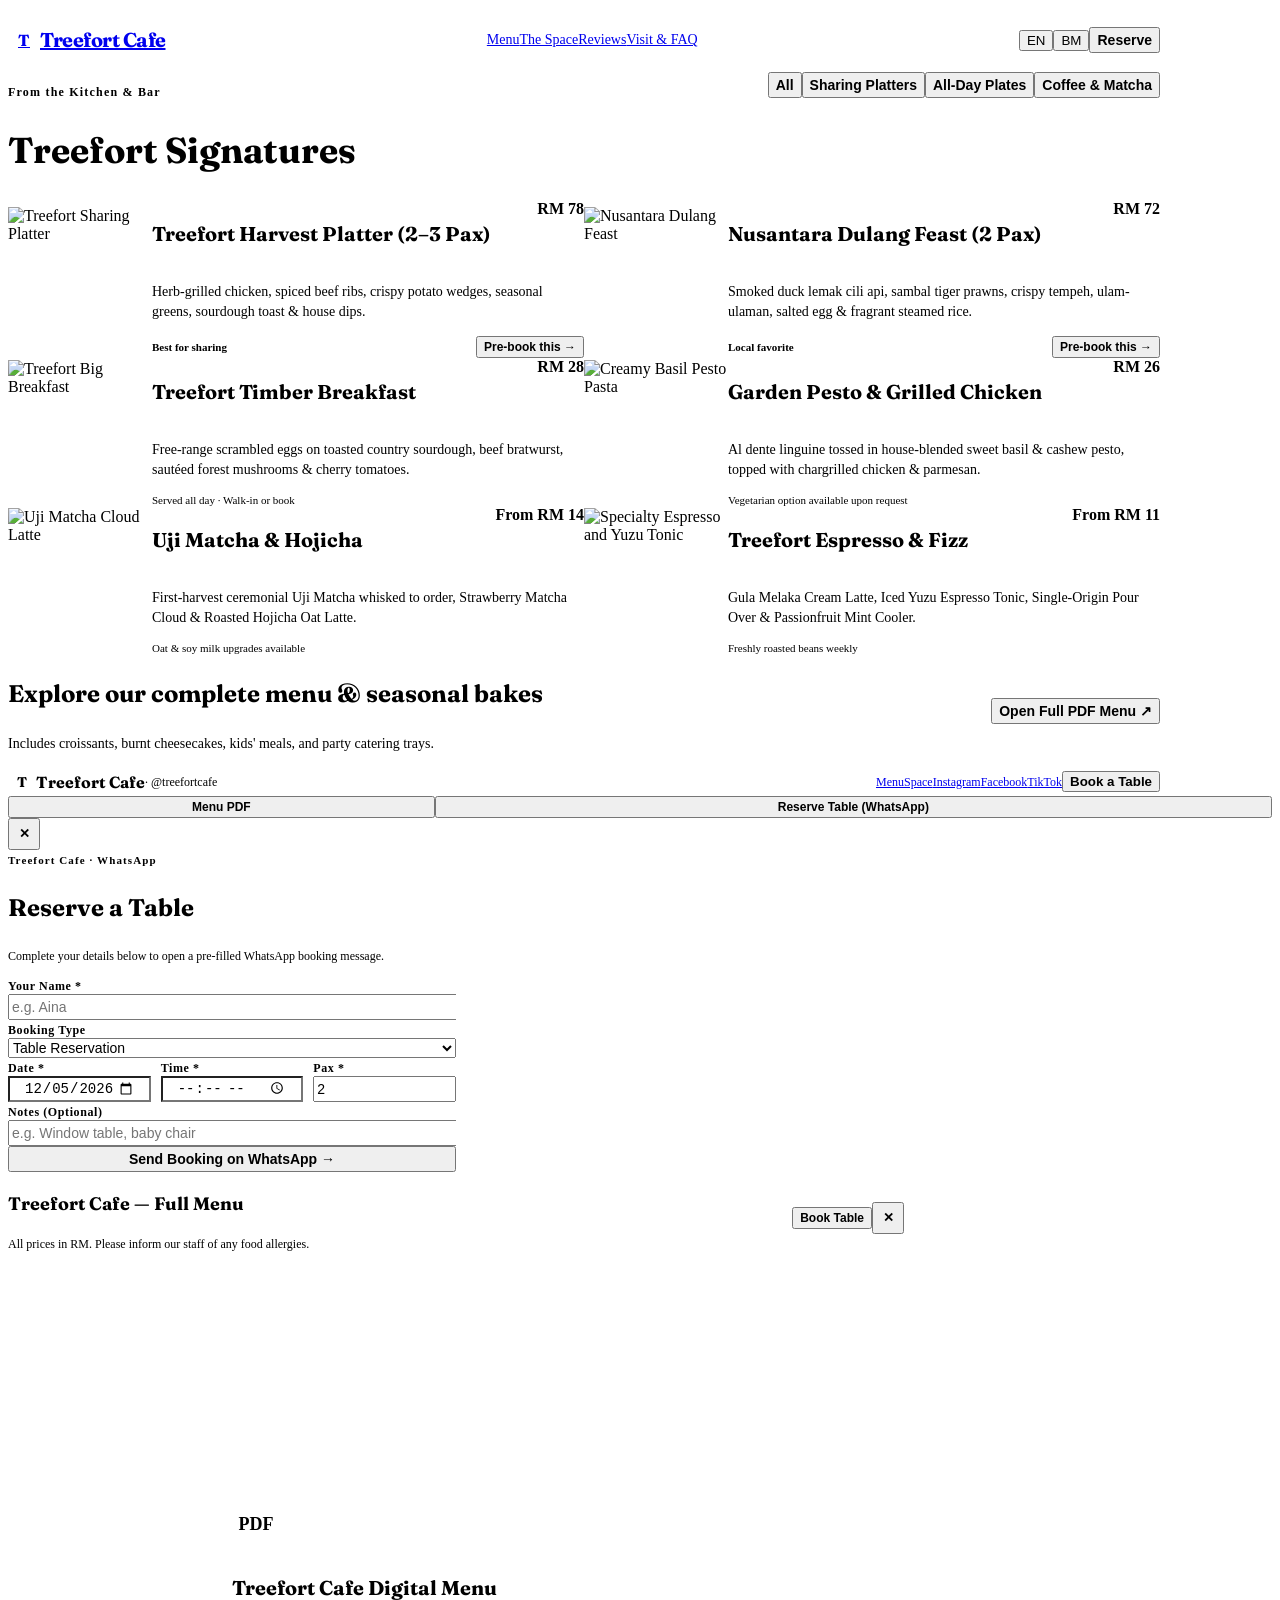
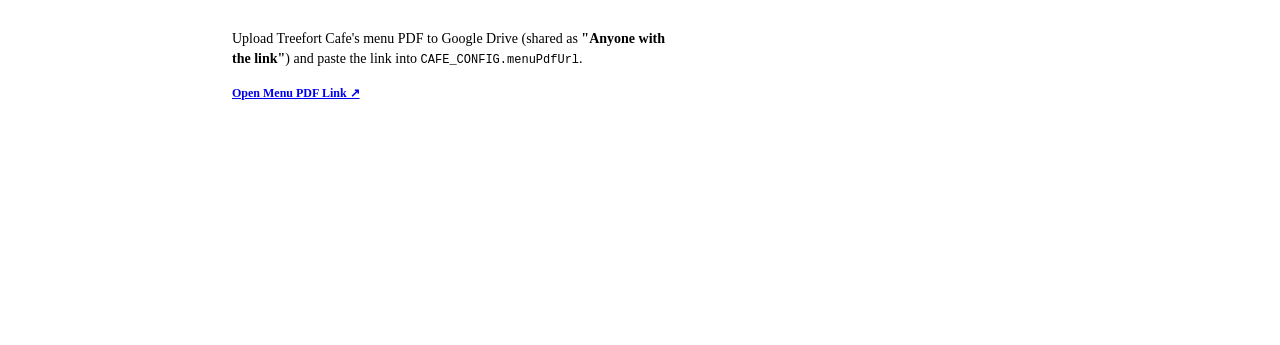
==== commit 4f25c825: "put url" ====
--- a/menu.html
+++ b/menu.html
@@ -243,10 +243,8 @@
         <a href="menu.html#highlights" class="hover-text-white">Menu</a>
         <a href="space.html#sanctuary" class="hover-text-white">Space</a>
         <a href="https://www.instagram.com/treefortcafe/" target="_blank" rel="noopener" class="hover-text-white">Instagram</a>
-        <!-- Replace # with the cafe's Facebook page URL. -->
-        <a href="#" class="hover-text-white">Facebook</a>
-        <!-- Replace # with the cafe's TikTok profile URL. -->
-        <a href="#" class="hover-text-white">TikTok</a>
+        <a href="https://www.facebook.com/treefortcafe/?locale=ms_MY" target="_blank" rel="noopener" class="hover-text-white">Facebook</a>
+        <a href="https://www.tiktok.com/@treefortcafe" target="_blank" rel="noopener" class="hover-text-white">TikTok</a>
         <button type="button" data-booking-purpose="Table Reservation" class="text-oat weight-bold underline underline-offset-4">Book a Table</button>
       </div>
     </div>
--- a/style.css
+++ b/style.css
@@ -170,6 +170,18 @@
   min-width: 0;
 }
 
+.booking-date-fields input[type="date"],
+.booking-date-fields input[type="time"] {
+  max-width: 100%;
+  min-width: 0;
+  padding-inline: 0.875rem;
+  font-size: 0.875rem;
+  line-height: 1.25rem;
+  text-align: left;
+  -webkit-appearance: none;
+  appearance: none;
+}
+
 .hover-bg-bark:hover { background-color: #26231E; }
 .hover-bg-linen:hover { background-color: #E9E0D0; }
 .hover-bg-moss-dark:hover { background-color: #222719; }
